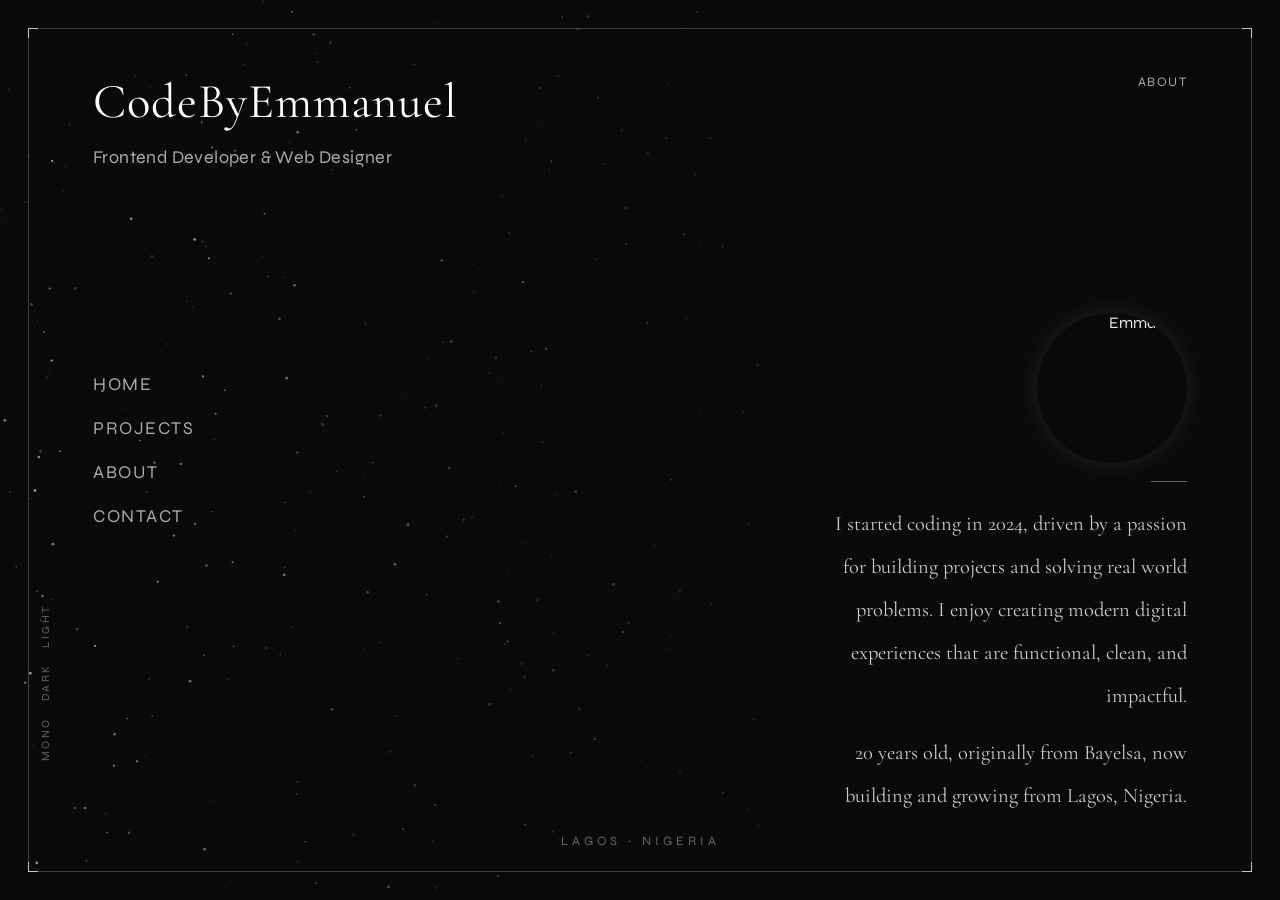
==== about.html @ 0716a31c "Add about, projects and contact pages" ====
<!DOCTYPE html>
<html lang="en">
<head>
  <meta charset="UTF-8">
  <meta name="viewport" content="width=device-width, initial-scale=1.0">
  <title>CodeByEmmanuel | About</title>
  <meta name="color-scheme" content="dark">
  <link href="https://fonts.googleapis.com/css2?family=Cormorant+Garamond:wght@300;400&family=Syne:wght@300;400;500&display=swap" rel="stylesheet">
  <link rel="stylesheet" href="about.css">
</head>
<body class="fade">

  <canvas id="bg"></canvas>

  <div class="frame">

    <div class="corner tl"></div>
    <div class="corner tr"></div>
    <div class="corner bl"></div>
    <div class="corner br"></div>

    <!-- TOP-LEFT: Name + role -->
    <div class="header">
      <h1>CodeByEmmanuel</h1>
      <p class="role">Frontend Developer &amp; Web Designer</p>
    </div>

    <!-- TOP-RIGHT: Page label -->
    <div class="page-label">About</div>

    <!-- LEFT CENTER: Navigation -->
    <nav class="menu">
      <a href="Index.html">Home</a>
      <a href="project.html">Projects</a>
      <a href="About.html">About</a>
      <a href="contact.html">Contact</a>
    </nav>

    <!-- BOTTOM-RIGHT: Bio + Photo -->
    <div class="bio">

      <!-- Photo -->
      <img src="portfolio pic.jpeg" alt="Emmanuel" class="bio-photo">

      <!-- Decorative line -->
      <div class="bio-line"></div>

      <!-- Text -->
      <p>
        I started coding in 2024, driven by a passion for building projects
        and solving real world problems. I enjoy creating modern digital
        experiences that are functional, clean, and impactful.
     </p>

     <p>
      20 years old, originally from Bayelsa, now building and growing
      from Lagos, Nigeria.
    </p>

    </div>

    <!-- BOTTOM-CENTER: Location -->
    <div class="location-tag">Lagos · Nigeria</div>

    <!-- LEFT EDGE: Side modes -->
    <div class="side-modes">
      <span>LIGHT</span>
      <span>DARK</span>
      <span>MONO</span>
    </div>

  </div>

  <script src="about.js"></script>
</body>
</html>
---- about.css ----
/* ============================================================
   ABOUT.CSS — CodeByEmmanuel Portfolio
   (sized to match INDEX.CSS)
   ============================================================ */

*, *::before, *::after { margin: 0; padding: 0; box-sizing: border-box; }

html, body { background: #0a0a0a; height: 100%; }

body {
  opacity: 0;
  transition: opacity 0.5s ease;
  background: #0a0a0a;
  color: #eaeaea;
  font-family: 'Syne', sans-serif;
  overflow: hidden;
}

body.fade-in { opacity: 1; }

canvas {
  position: fixed;
  top: 0; left: 0;
  width: 100%; height: 100%;
  z-index: 0;
  pointer-events: none;
}

/* ─── FRAME ────────────────────────────────────────────────── */

.frame {
  position: fixed;
  inset: clamp(12px, 2.5vw, 28px);
  border: 1px solid rgba(255, 255, 255, 0.22);
  z-index: 2;
}

/* ─── CORNERS ──────────────────────────────────────────────── */

.corner { position: absolute; width: 10px; height: 10px; }
.corner.tl { top:-1px; left:-1px; border-top:1px solid rgba(255,255,255,0.7); border-left:1px solid rgba(255,255,255,0.7); }
.corner.tr { top:-1px; right:-1px; border-top:1px solid rgba(255,255,255,0.7); border-right:1px solid rgba(255,255,255,0.7); }
.corner.bl { bottom:-1px; left:-1px; border-bottom:1px solid rgba(255,255,255,0.7); border-left:1px solid rgba(255,255,255,0.7); }
.corner.br { bottom:-1px; right:-1px; border-bottom:1px solid rgba(255,255,255,0.7); border-right:1px solid rgba(255,255,255,0.7); }

/* ─── HEADER — TOP LEFT (matches index) ───────────────────── */

.header {
  position: absolute;
  top: clamp(28px, 5vh, 60px);
  left: clamp(28px, 5vw, 72px);
  max-width: clamp(240px, 38vw, 500px);
  z-index: 3;
}

.header h1 {
  font-family: 'Cormorant Garamond', serif;
  font-size: clamp(30px, 3.8vw, 54px);
  font-weight: 400;
  letter-spacing: 1px;
  line-height: 1.15;
  color: #ffffff;
}

.role {
  margin-top: 12px;
  font-size: clamp(15px, 1.4vw, 19px);
  color: #aaaaaa;
  font-weight: 400;
  letter-spacing: 0.4px;
  line-height: 1.75;
  max-width: 400px;
}

/* ─── PAGE LABEL — TOP RIGHT (matches status position) ────── */

.page-label {
  position: absolute;
  top: clamp(28px, 5vh, 60px);
  right: clamp(28px, 5vw, 80px);
  font-size: clamp(13px, 1vw, 15px);
  color: #aaaaaa;
  letter-spacing: 1.5px;
  text-transform: uppercase;
  z-index: 3;
}

/* ─── NAV — LEFT CENTER (matches index) ────────────────────── */

.menu {
  position: absolute;
  top: 50%;
  transform: translateY(-50%);
  left: clamp(28px, 5vw, 72px);
  display: flex;
  flex-direction: column;
  gap: clamp(14px, 2.5vh, 22px);
  z-index: 3;
}

.menu a {
  text-decoration: none;
  color: #aaaaaa;
  font-size: clamp(15px, 1.5vw, 18px);
  font-weight: 400;
  letter-spacing: 1.5px;
  text-transform: uppercase;
  transition: color 0.25s ease;
  position: relative;
  display: inline-block;
}

.menu a::after {
  content: "";
  position: absolute;
  left: 0; bottom: -4px;
  width: 0%; height: 1px;
  background: #ffffff;
  transition: width 0.3s ease;
}

.menu a:hover, .menu a.active { color: #ffffff; }
.menu a:hover::after, .menu a.active::after { width: 100%; }

/* ─── BIO — BOTTOM RIGHT (matches index sizing) ────────────── */

.bio {
  position: absolute;
  right: clamp(28px, 5vw, 80px);
  bottom: clamp(28px, 6vh, 72px);
  max-width: clamp(220px, 28vw, 360px);
  text-align: right;
  z-index: 3;
}

/* Photo — sits above the bio text, same right alignment */
.bio-photo {
  width: clamp(90px, 12vw, 150px);
  height: clamp(90px, 12vw, 150px);
  object-fit: cover;
  border-radius: 50%;
  margin-left: auto;
  display: block;
  margin-bottom: 18px;
  filter: grayscale(15%);
  transition: all 0.4s ease;
  box-shadow: 0 0 25px rgba(255, 255, 255, 0.1);
}

.bio-photo:hover {
  transform: scale(1.04);
  filter: grayscale(0%);
  box-shadow: 0 0 35px rgba(255, 255, 255, 0.16);
}

/* Decorative line — same as index .bio::before, kept as element for the photo layout */
.bio-line {
  width: 36px;
  height: 1px;
  background: rgba(255, 255, 255, 0.35);
  margin-left: auto;
  margin-bottom: 20px;
}

.bio p {
  font-family: 'Cormorant Garamond', serif;
  font-size: clamp(18px, 1.6vw, 23px);
  line-height: 2.1;
  color: #cccccc;
  font-weight: 400;
}

.bio p + p {
  margin-top: 14px;
}

.bio p strong {
  color: #ffffff;
  font-weight: 600;
}

/* ─── LOCATION TAG — BOTTOM CENTER (matches index) ─────────── */

.location-tag {
  position: absolute;
  bottom: clamp(14px, 2.5vh, 28px);
  left: 50%;
  transform: translateX(-50%);
  font-size: clamp(11px, 1vw, 13px);
  color: #666666;
  letter-spacing: 4px;
  text-transform: uppercase;
  white-space: nowrap;
  z-index: 3;
}

/* ─── SIDE MODES — LEFT EDGE (matches index) ───────────────── */

.side-modes {
  position: absolute;
  left: clamp(6px, 0.8vw, 10px);
  bottom: clamp(60px, 14vh, 110px);
  display: flex;
  flex-direction: column;
  gap: 16px;
  font-size: clamp(9px, 0.85vw, 11px);
  color: #666666;
  letter-spacing: 2.5px;
  z-index: 3;
}

.side-modes span {
  writing-mode: vertical-rl;
  transform: rotate(180deg);
  cursor: pointer;
  transition: color 0.2s ease;
}

.side-modes span:hover { color: #bbbbbb; }
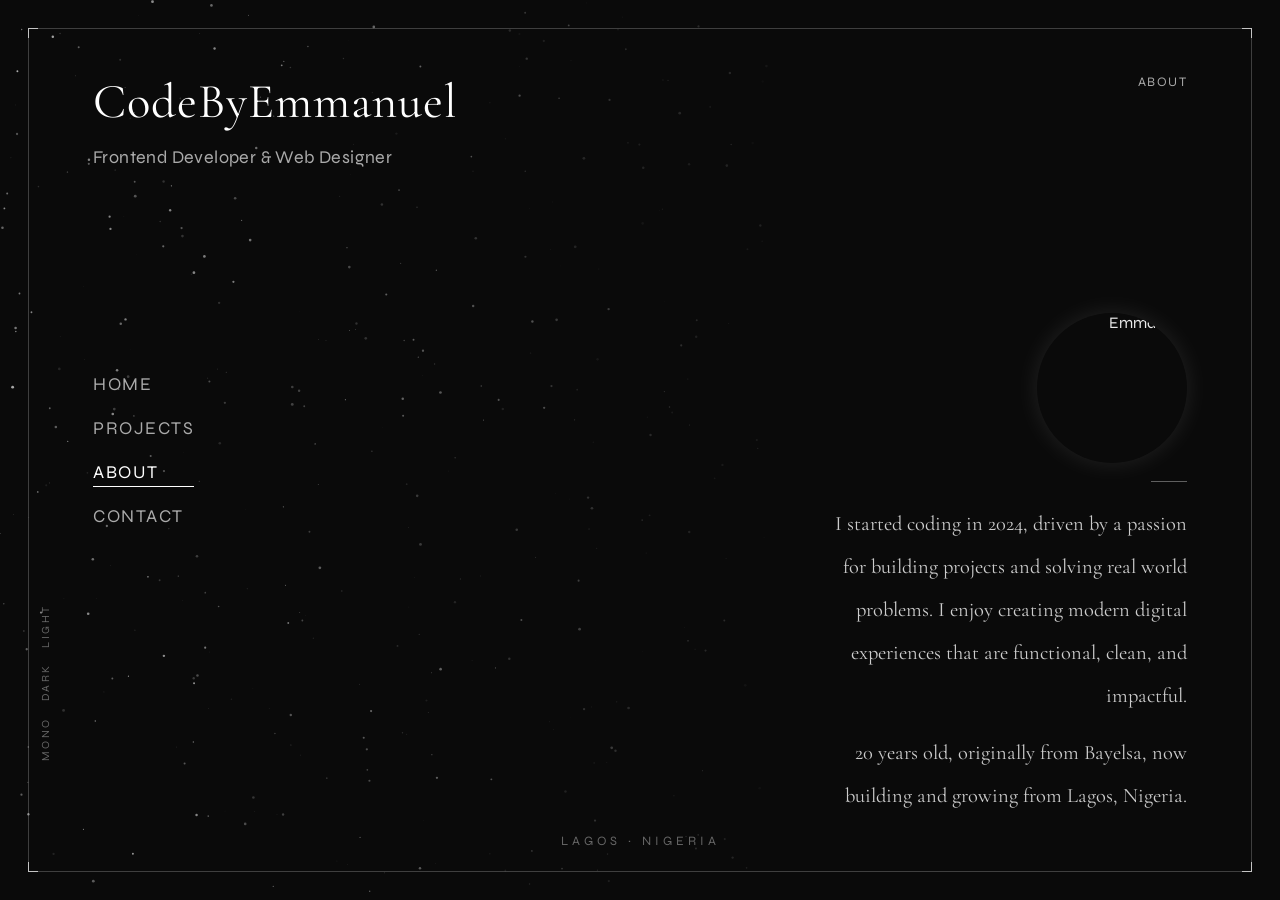
==== commit e0c6cb8b: "Update portfolio pages" ====
--- a/about.html
+++ b/about.html
@@ -32,7 +32,7 @@
     <nav class="menu">
       <a href="Index.html">Home</a>
       <a href="project.html">Projects</a>
-      <a href="About.html">About</a>
+      <a href="about.html">About</a>
       <a href="contact.html">Contact</a>
     </nav>
 
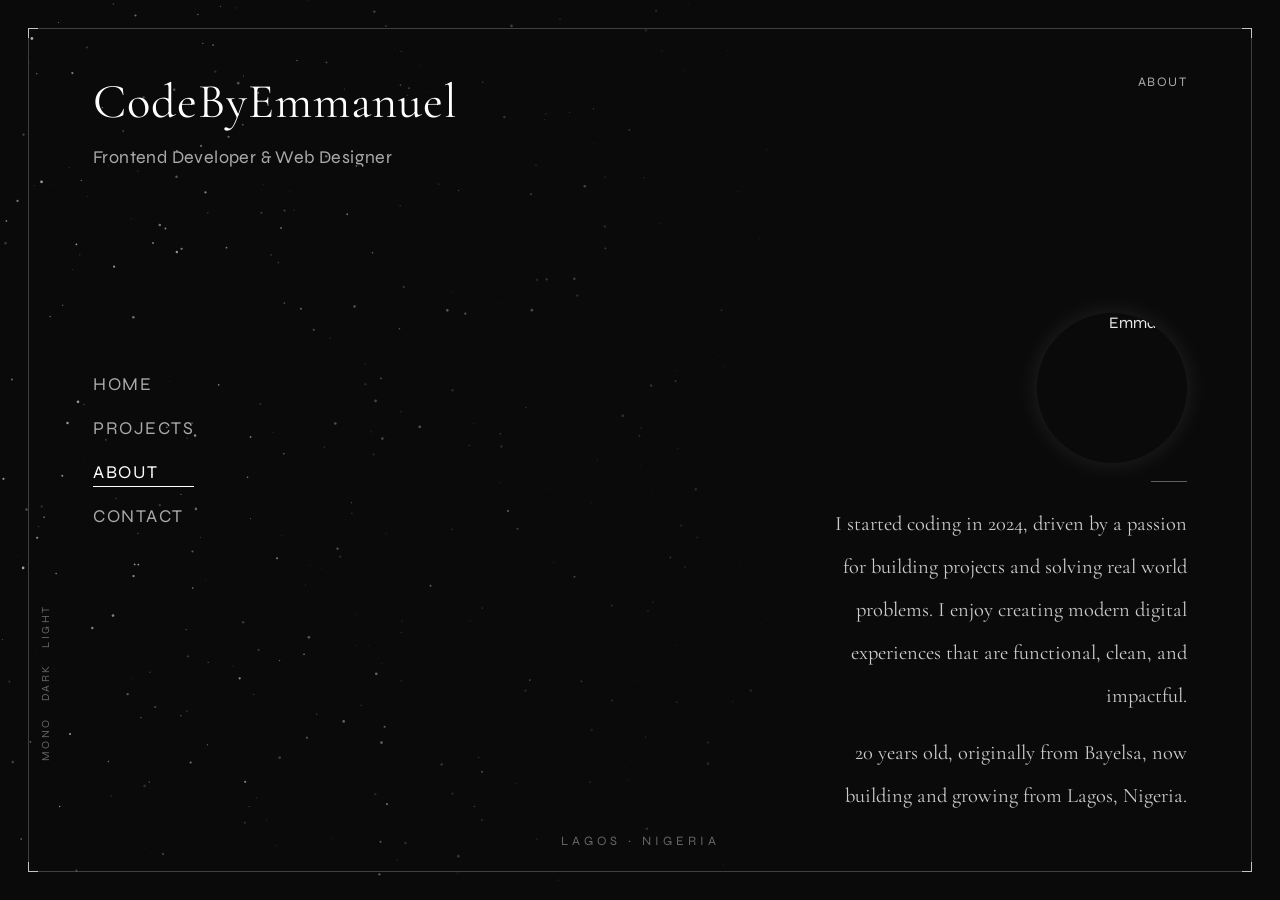
==== commit f4318b3a: "Update portfolio pages" ====
--- a/about.html
+++ b/about.html
@@ -30,8 +30,8 @@
 
     <!-- LEFT CENTER: Navigation -->
     <nav class="menu">
-      <a href="Index.html">Home</a>
-      <a href="project.html">Projects</a>
+      <a href="index.html">Home</a>
+      <a href="projects.html">Projects</a>
       <a href="about.html">About</a>
       <a href="contact.html">Contact</a>
     </nav>
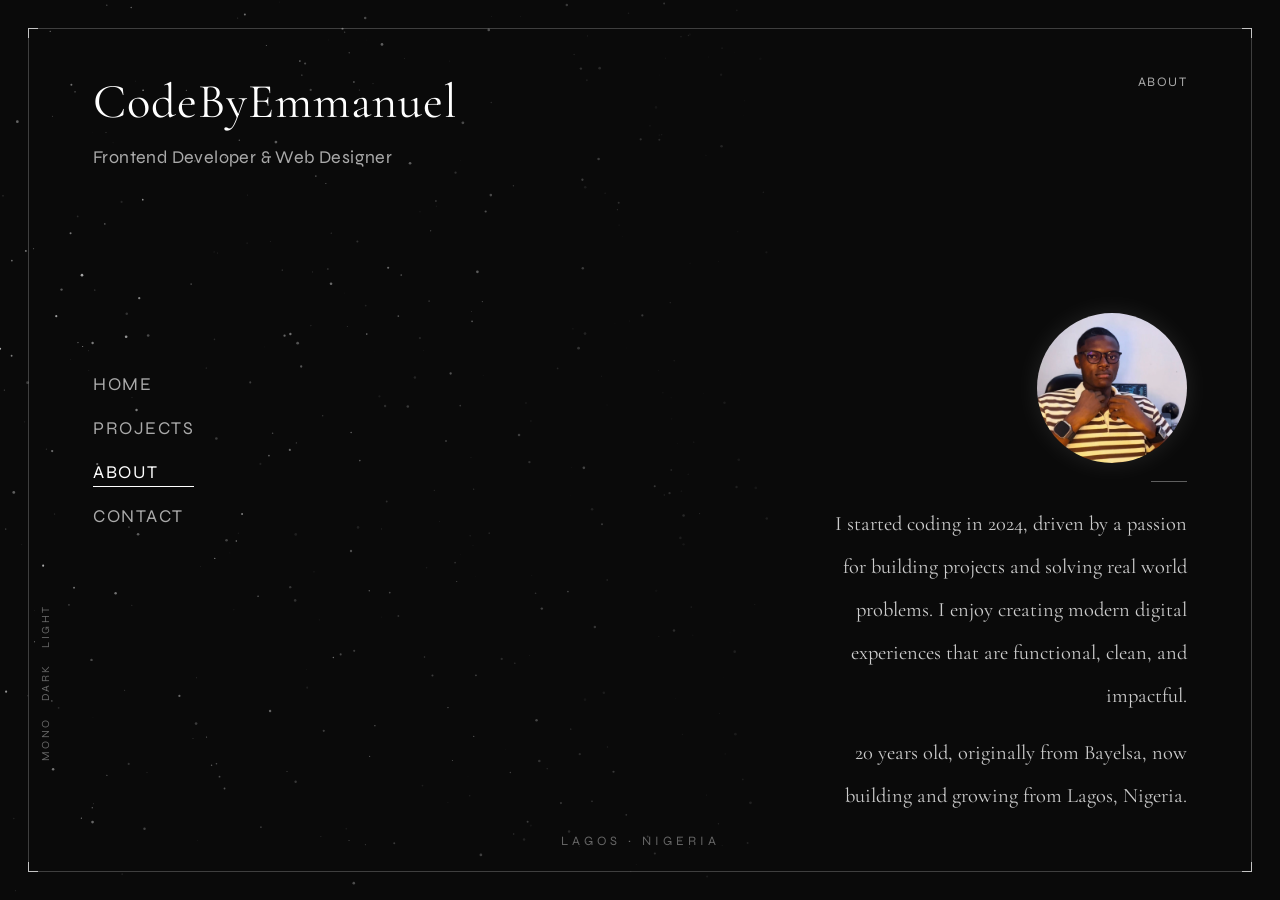
==== commit c29d82c0: "Update portfolio pages" ====
--- a/about.html
+++ b/about.html
@@ -40,7 +40,7 @@
     <div class="bio">
 
       <!-- Photo -->
-      <img src="portfolio pic.jpeg" alt="Emmanuel" class="bio-photo">
+      <img src="pic.jpeg" alt="Emmanuel" class="bio-photo">
 
       <!-- Decorative line -->
       <div class="bio-line"></div>
